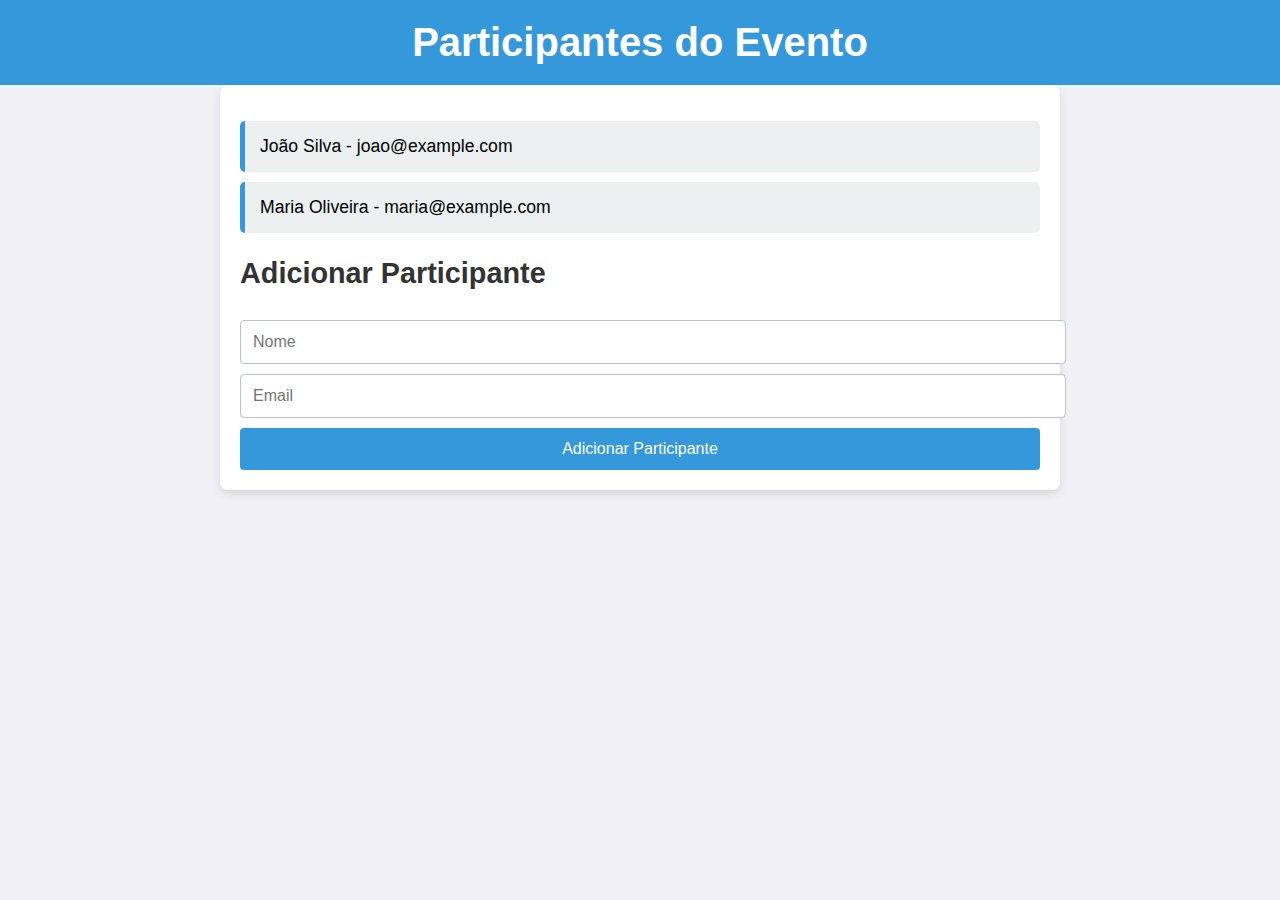
==== participants.html @ 77baff24 "." ====
<!DOCTYPE html>
<html lang="pt-br">
<head>
  <meta charset="UTF-8">
  <meta name="viewport" content="width=device-width, initial-scale=1.0">
  <title>Participantes do Evento</title>
  <link rel="stylesheet" href="css/styles.css">
</head>
<body>
  <header>
    <h1>Participantes do Evento</h1>
  </header>
  <main>
    <ul id="participantList">
      <li>João Silva - joao@example.com</li>
      <li>Maria Oliveira - maria@example.com</li>
    </ul>

    <h2>Adicionar Participante</h2>
    <form id="addParticipantForm">
      <input type="text" id="name" placeholder="Nome" required>
      <input type="email" id="email" placeholder="Email" required>
      <button type="submit">Adicionar Participante</button>
    </form>
  </main>

  <script src="js/main.js"></script>
</body>
</html>
---- css/styles.css ----
body {
    font-family: 'Helvetica Neue', sans-serif;
    margin: 0;
    padding: 0;
    background-color: #f0f0f5;
  }
  
  header {
    background-color: #3498db;
    padding: 20px;
    text-align: center;
    color: white;
  }
  
  header h1 {
    margin: 0;
    font-size: 2.5rem;
  }
  
  main {
    padding: 20px;
    max-width: 800px;
    margin: 0 auto;
    background-color: white;
    border-radius: 8px;
    box-shadow: 0 4px 8px rgba(0, 0, 0, 0.1);
  }
  
  ul#participantList {
    list-style-type: none;
    padding: 0;
    margin-bottom: 20px;
  }
  
  ul#participantList li {
    background-color: #ecf0f1;
    padding: 15px;
    margin: 10px 0;
    border-left: 5px solid #3498db;
    border-radius: 5px;
    font-size: 1.1rem;
  }
  
  h2 {
    font-size: 1.8rem;
    color: #333;
  }
  
  form {
    margin-top: 30px;
    display: flex;
    flex-direction: column;
    gap: 10px;
  }
  
  input[type="text"], input[type="email"] {
    padding: 12px;
    border: 1px solid #bdc3c7;
    border-radius: 4px;
    font-size: 1rem;
    width: 100%;
  }
  
  input[type="text"]:focus, input[type="email"]:focus {
    border-color: #3498db;
    outline: none;
  }
  
  button {
    padding: 12px;
    background-color: #3498db;
    color: white;
    border: none;
    border-radius: 4px;
    cursor: pointer;
    font-size: 1rem;
    transition: background-color 0.3s ease;
  }
  
  button:hover {
    background-color: #2980b9;
  }
  
  @media (max-width: 768px) {
    main {
      padding: 15px;
      margin: 15px;
    }
  
    header h1 {
      font-size: 2rem;
    }
  
    ul#participantList li {
      font-size: 1rem;
    }
  }
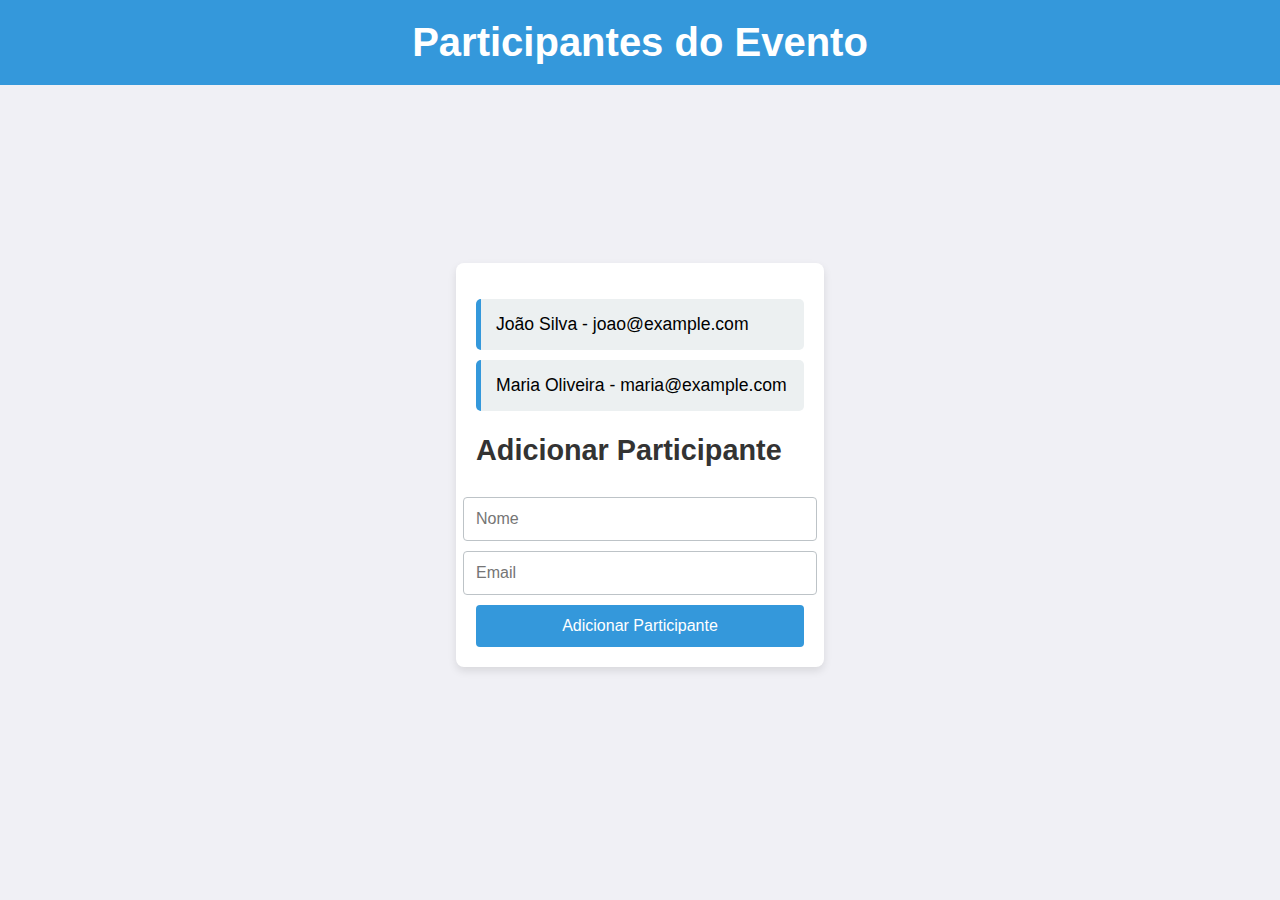
==== commit e7383d78: "." ====
--- a/participants.html
+++ b/participants.html
@@ -10,6 +10,7 @@
   <header>
     <h1>Participantes do Evento</h1>
   </header>
+  <div class="container">
   <main>
     <ul id="participantList">
       <li>João Silva - joao@example.com</li>
@@ -23,7 +24,7 @@
       <button type="submit">Adicionar Participante</button>
     </form>
   </main>
-
+</div>
   <script src="js/main.js"></script>
 </body>
 </html>
--- a/css/styles.css
+++ b/css/styles.css
@@ -4,12 +4,18 @@
     padding: 0;
     background-color: #f0f0f5;
   }
-  
+   
+  .container{
+    height: 80vh;
+    display: flex;
+    align-items: center;
+  }
   header {
     background-color: #3498db;
     padding: 20px;
     text-align: center;
     color: white;
+    margin-bottom: 20px;
   }
   
   header h1 {
@@ -51,6 +57,8 @@
     display: flex;
     flex-direction: column;
     gap: 10px;
+    width: 100%;
+    align-items: center;
   }
   
   input[type="text"], input[type="email"] {
@@ -67,6 +75,7 @@
   }
   
   button {
+    width: 328px;
     padding: 12px;
     background-color: #3498db;
     color: white;
